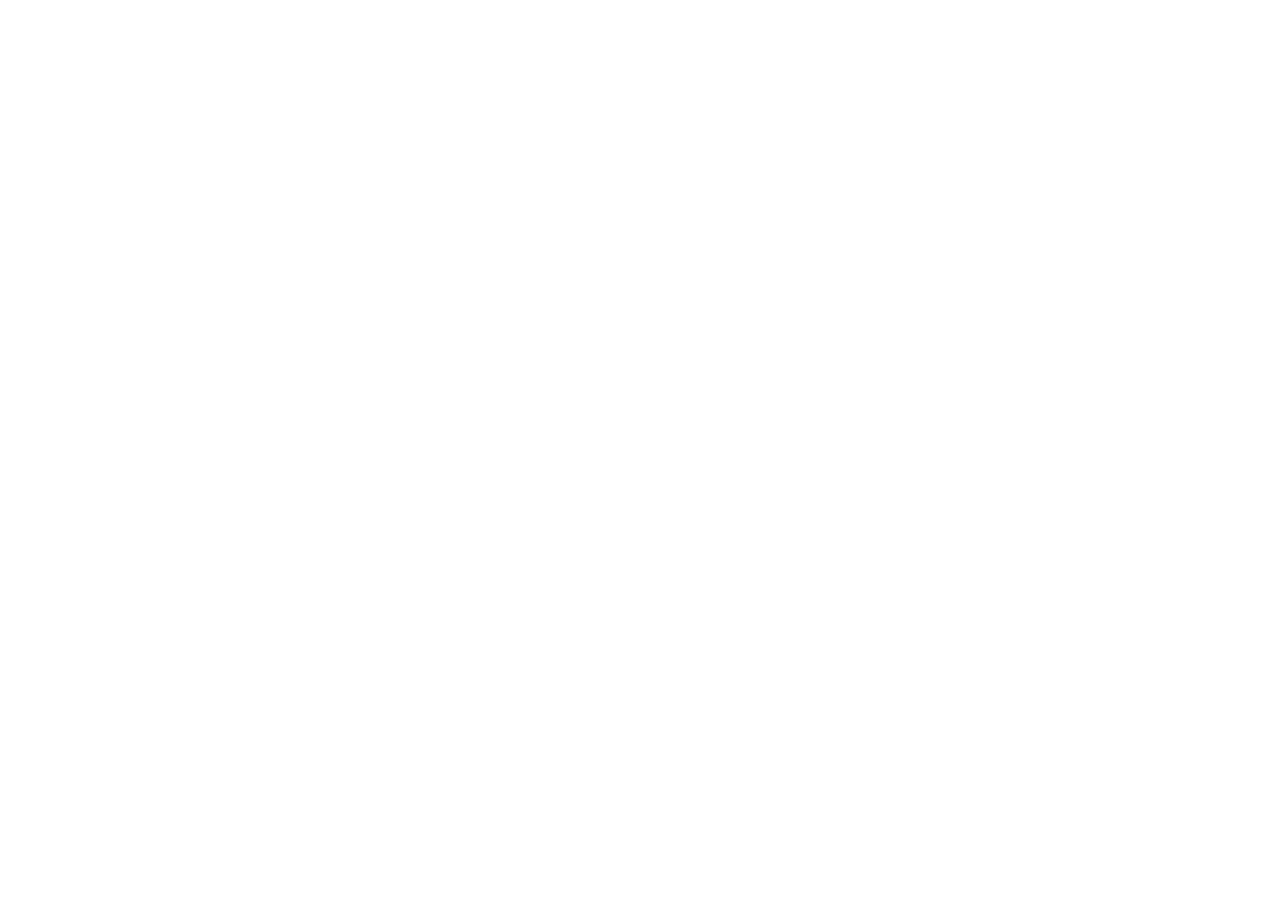
==== Inception/index.html @ efb4be21 "Create index.html" ====
<!DOCTYPE html>
<html lang="en">
<head>
    <meta charset="UTF-8">
    <meta name="viewport" content="width=device-width, initial-scale=1.0">
    <meta http-equiv="X-UA-Compatible" content="ie=edge">
    <title>Document</title>
</head>
<body>
    
</body>
</html>
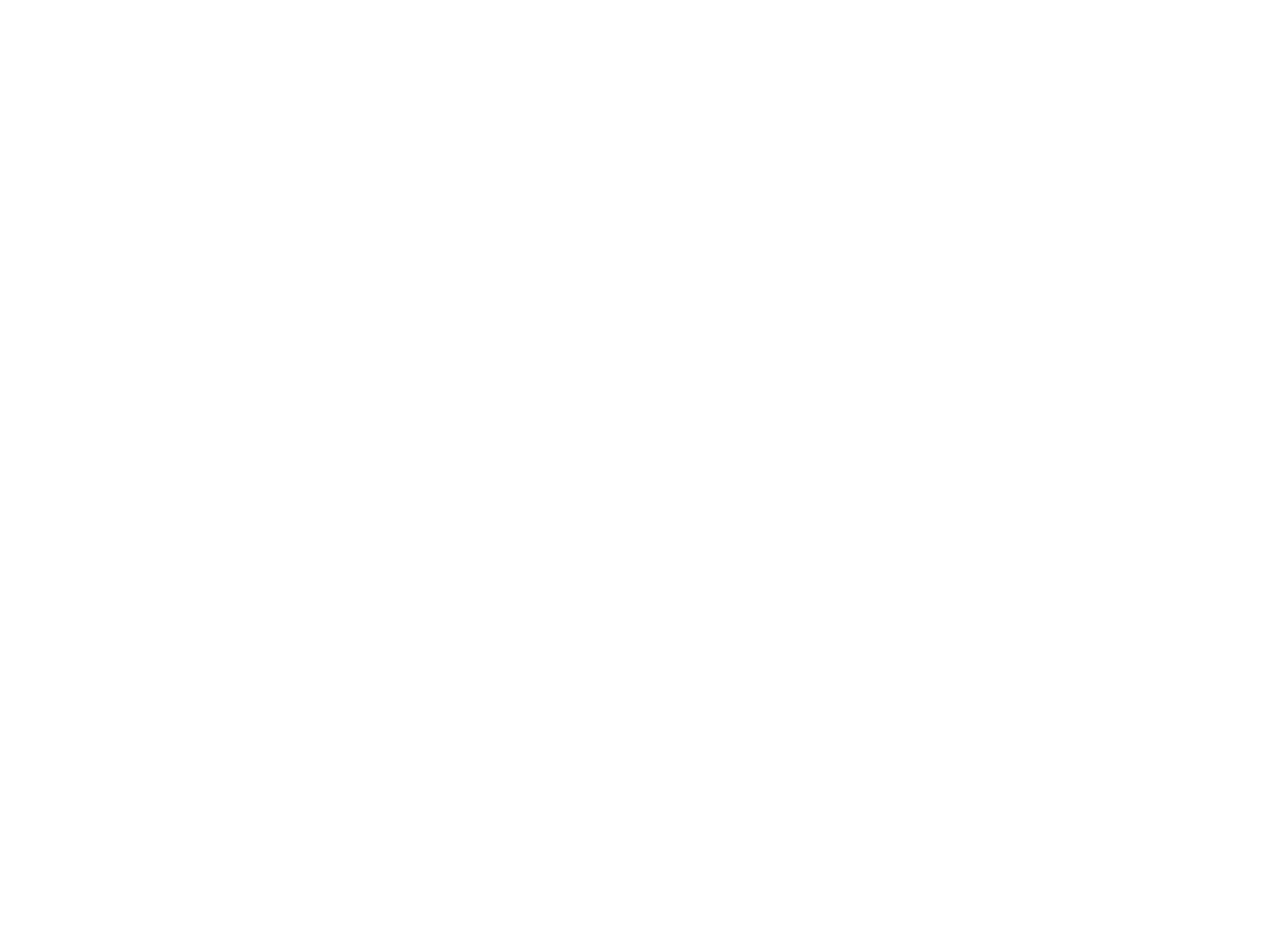
==== commit c3e13967: "muudatused" ====
--- a/Inception/index.html
+++ b/Inception/index.html
@@ -4,9 +4,12 @@
     <meta charset="UTF-8">
     <meta name="viewport" content="width=device-width, initial-scale=1.0">
     <meta http-equiv="X-UA-Compatible" content="ie=edge">
-    <title>Document</title>
+    <link rel="stylesheet" href="app.css">
+    <title>Inception</title>
 </head>
 <body>
-    
+    <div class="body"></div>
+     
+    <h1>test</h1>
 </body>
 </html>--- a/Inception/app.css
+++ b/Inception/app.css
@@ -0,0 +1,12 @@
+body {
+
+    position: absolute;
+    left: -43.75%;
+    right: -38.33%;
+    top: 0%;
+    bottom: -4.79%;
+
+    background: url(inception-5900fb908c53e.jpg);
+    mix-blend-mode: normal;
+    box-shadow: 0px 4px 4px rgba(0, 0, 0, 0.25);
+   }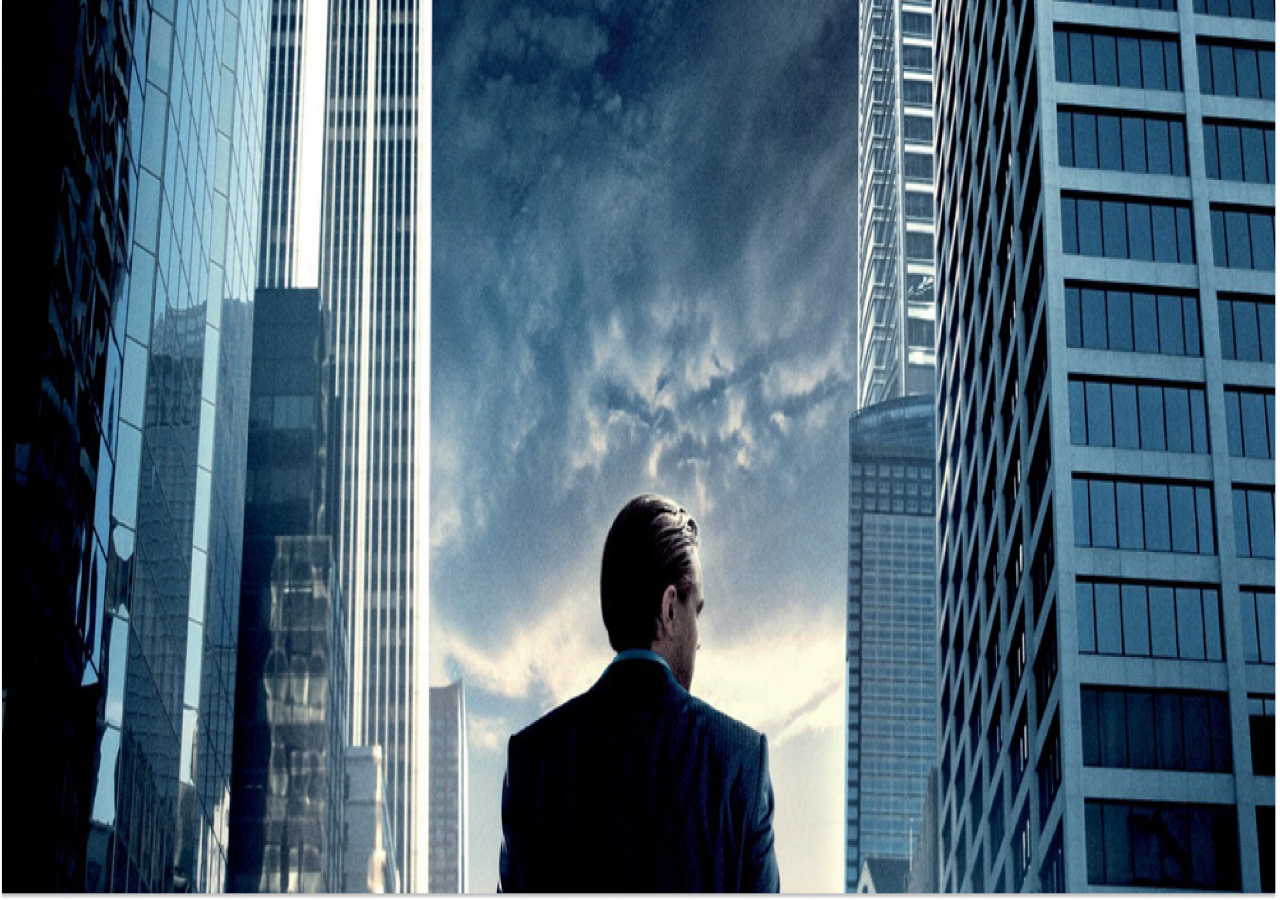
==== commit e7008e9e: "absolute" ====
--- a/Inception/index.html
+++ b/Inception/index.html
@@ -9,6 +9,10 @@
 </head>
 <body>
     <div class="body"></div>
+
+    <div class="header">
+        
+    </div>
      
     <h1>test</h1>
 </body>
--- a/Inception/app.css
+++ b/Inception/app.css
@@ -1,12 +1,7 @@
 body {
-
     position: absolute;
-    left: -43.75%;
-    right: -38.33%;
-    top: 0%;
-    bottom: -4.79%;
-
-    background: url(inception-5900fb908c53e.jpg);
-    mix-blend-mode: normal;
-    box-shadow: 0px 4px 4px rgba(0, 0, 0, 0.25);
+    background: url(inception.png);
+    background-repeat: no-repeat;
+    background-size: 100% 100%;
+    background-attachment: fixed;
    }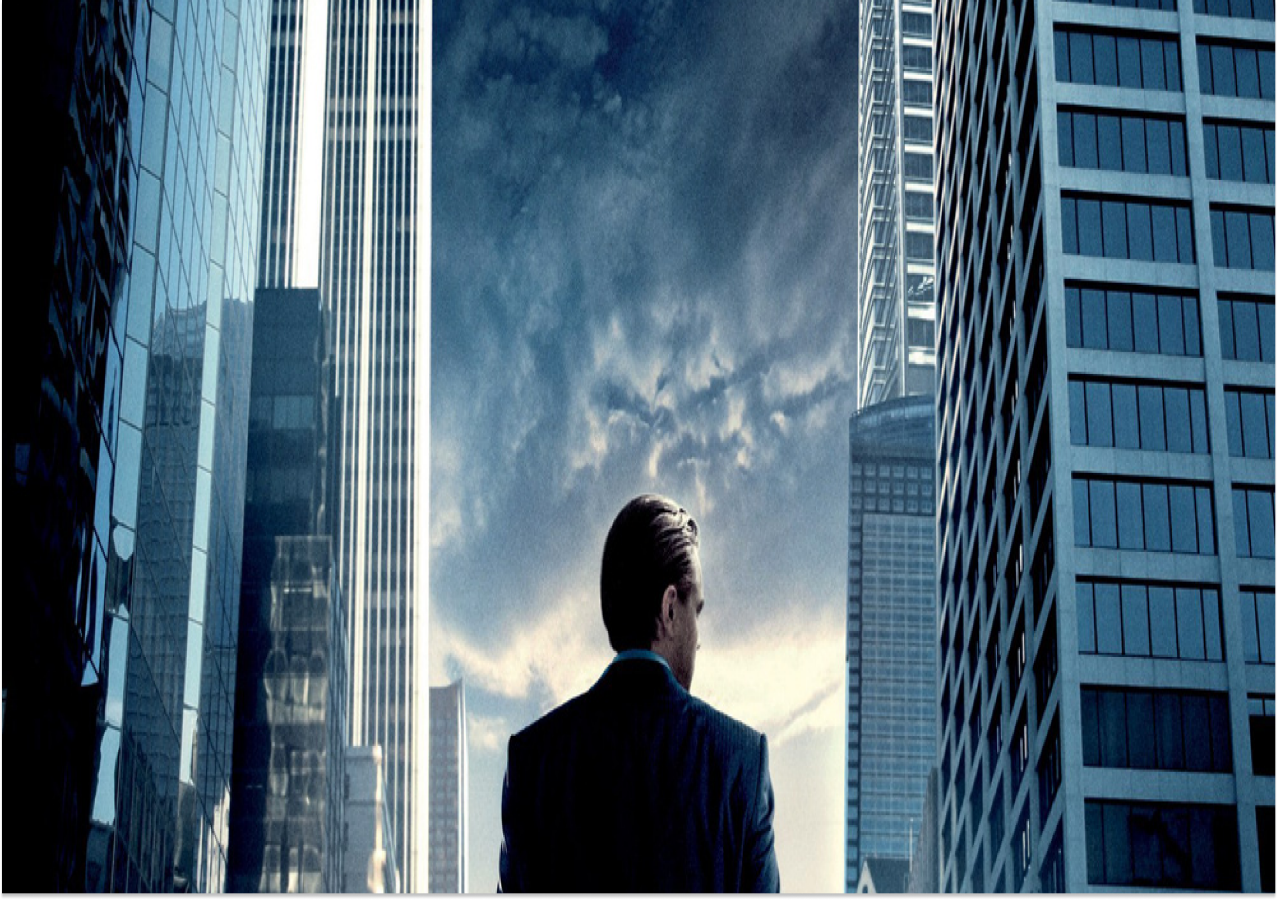
==== commit 30c3eab7: "flex" ====
--- a/Inception/index.html
+++ b/Inception/index.html
@@ -11,7 +11,10 @@
     <div class="body"></div>
 
     <div class="header">
-        
+        <div>1</div>
+        <div>2</div>
+        <div>3</div>
+
     </div>
      
     <h1>test</h1>
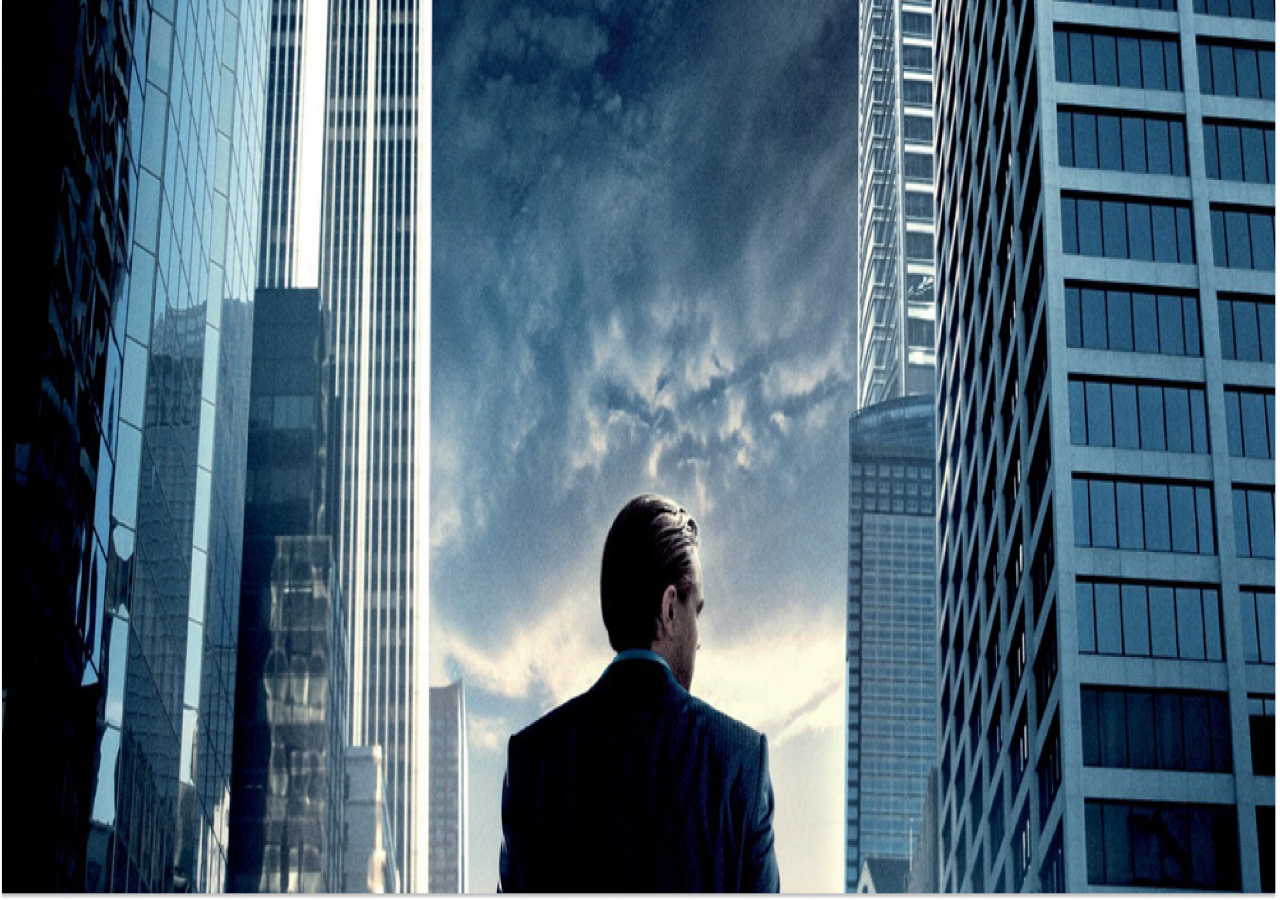
==== commit e138b638: "Merge branch 'master' of https://github.com/0nuh31n0/inception" ====
--- a/Inception/index.html
+++ b/Inception/index.html
@@ -11,10 +11,7 @@
     <div class="body"></div>
 
     <div class="header">
-        <div>1</div>
-        <div>2</div>
-        <div>3</div>
-
+        
     </div>
      
     <h1>test</h1>
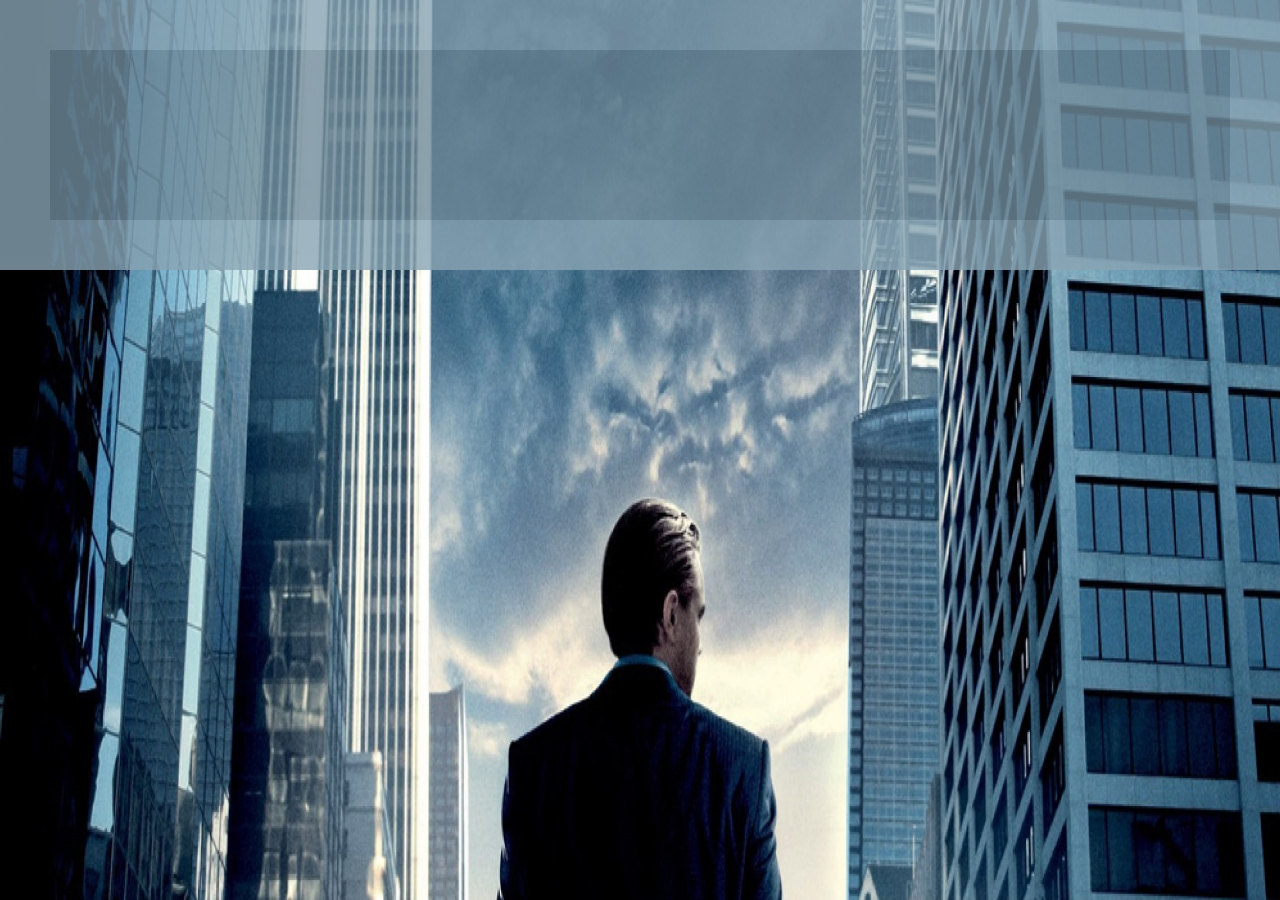
==== commit a6cd9a0d: "headerid" ====
--- a/Inception/index.html
+++ b/Inception/index.html
@@ -11,9 +11,10 @@
     <div class="body"></div>
 
     <div class="header">
-        
     </div>
-     
-    <h1>test</h1>
+        <div class="header_pilt">
+                <div class="header-inner"></div>
+            <!--<img src="Header.png">-->
+    </div>
 </body>
 </html>--- a/Inception/app.css
+++ b/Inception/app.css
@@ -1,7 +1,39 @@
-body {
-    position: absolute;
-    background: url(inception.png);
+*{
+    margin: 0;
+    padding: 0;
+    box-sizing: border-box;
+
+}
+html, body {
+    height: 100%;
+}
+.body {
+    background: url(inception.jpg);
+    background-color: green;
     background-repeat: no-repeat;
     background-size: 100% 100%;
     background-attachment: fixed;
-   }+    display: flex;
+    align-items: flex-end;
+    height: 100%;
+    justify-content: space-around;
+    position: relative;
+    overflow: hidden;
+   }
+.header_pilt {
+    width: 100%;
+    position: absolute;
+    top: 0;
+    height: 30vh;
+    background-color: #88A4B3;
+    opacity: 0.8;
+    padding: 50px;
+}
+
+.header_pilt .header-inner {
+    width: 100%;
+    height: 100%;
+    background-color: #708B9A;
+}
+
+
